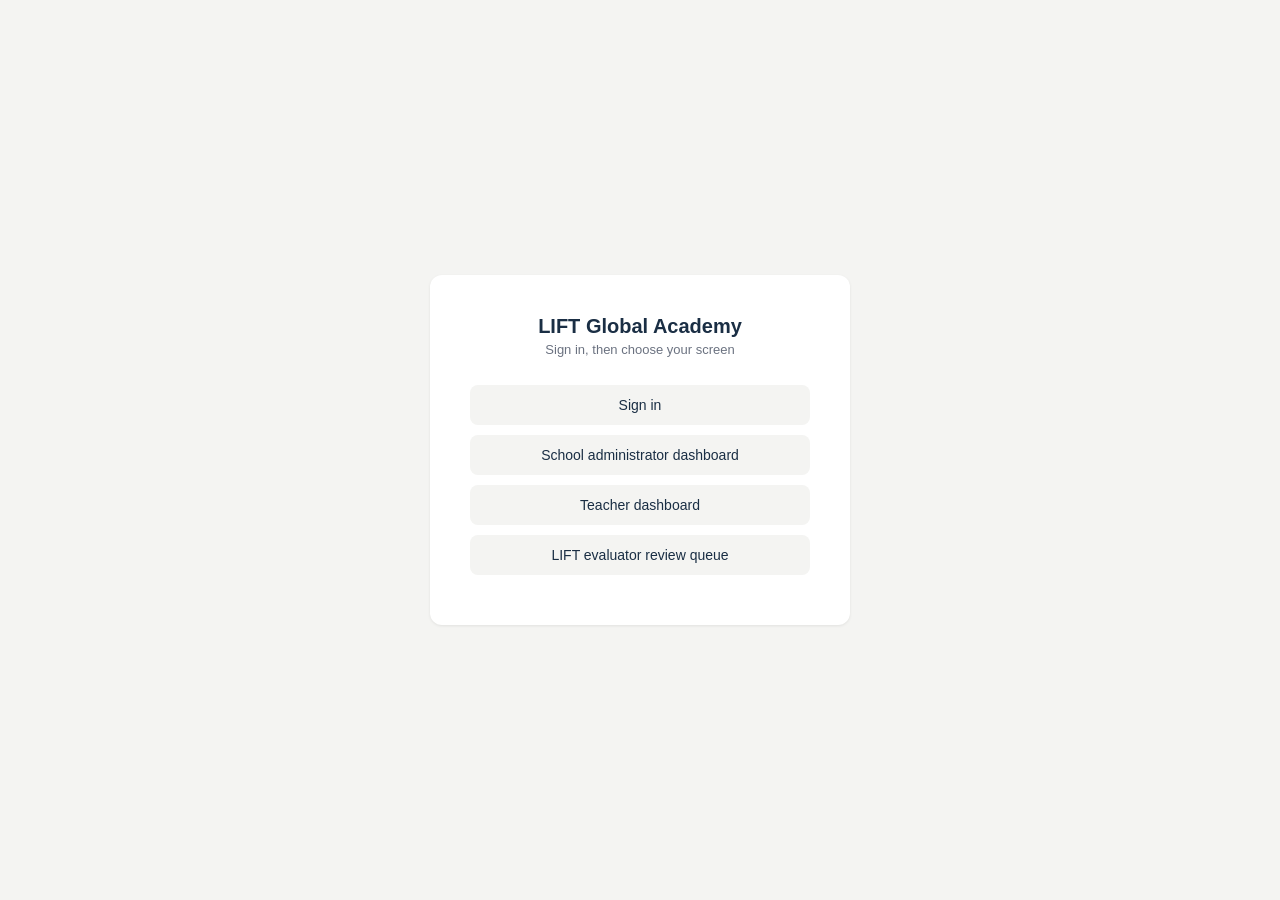
==== index.html @ cf637b38 "Add files via upload" ====
<!DOCTYPE html>
<html lang="en">
<head>
<meta charset="UTF-8">
<meta name="viewport" content="width=device-width, initial-scale=1.0">
<title>LIFT Global Academy</title>
<style>
  * { box-sizing: border-box; margin: 0; padding: 0; }
  body {
    font-family: -apple-system, BlinkMacSystemFont, "Segoe UI", Arial, sans-serif;
    background: #f4f4f2;
    min-height: 100vh;
    display: flex;
    align-items: center;
    justify-content: center;
    padding: 20px;
  }
  .card {
    background: #ffffff;
    border-radius: 12px;
    box-shadow: 0 1px 3px rgba(0,0,0,0.08);
    padding: 40px;
    width: 100%;
    max-width: 420px;
    text-align: center;
  }
  h1 { font-size: 20px; font-weight: 600; color: #1a2e44; margin-bottom: 4px; }
  .subtitle { font-size: 13px; color: #6b7280; margin-bottom: 28px; }
  a.link-btn {
    display: block;
    padding: 12px;
    margin-bottom: 10px;
    background: #f4f4f2;
    color: #1a2e44;
    border-radius: 8px;
    text-decoration: none;
    font-size: 14px;
    font-weight: 500;
  }
  a.link-btn:hover { background: #e8e8e6; }
</style>
</head>
<body>

<div class="card">
  <h1>LIFT Global Academy</h1>
  <div class="subtitle">Sign in, then choose your screen</div>
  <a class="link-btn" href="lift_login.html">Sign in</a>
  <a class="link-btn" href="lift_admin.html">School administrator dashboard</a>
  <a class="link-btn" href="lift_teacher.html">Teacher dashboard</a>
  <a class="link-btn" href="lift_evaluator.html">LIFT evaluator review queue</a>
</div>

</body>
</html>
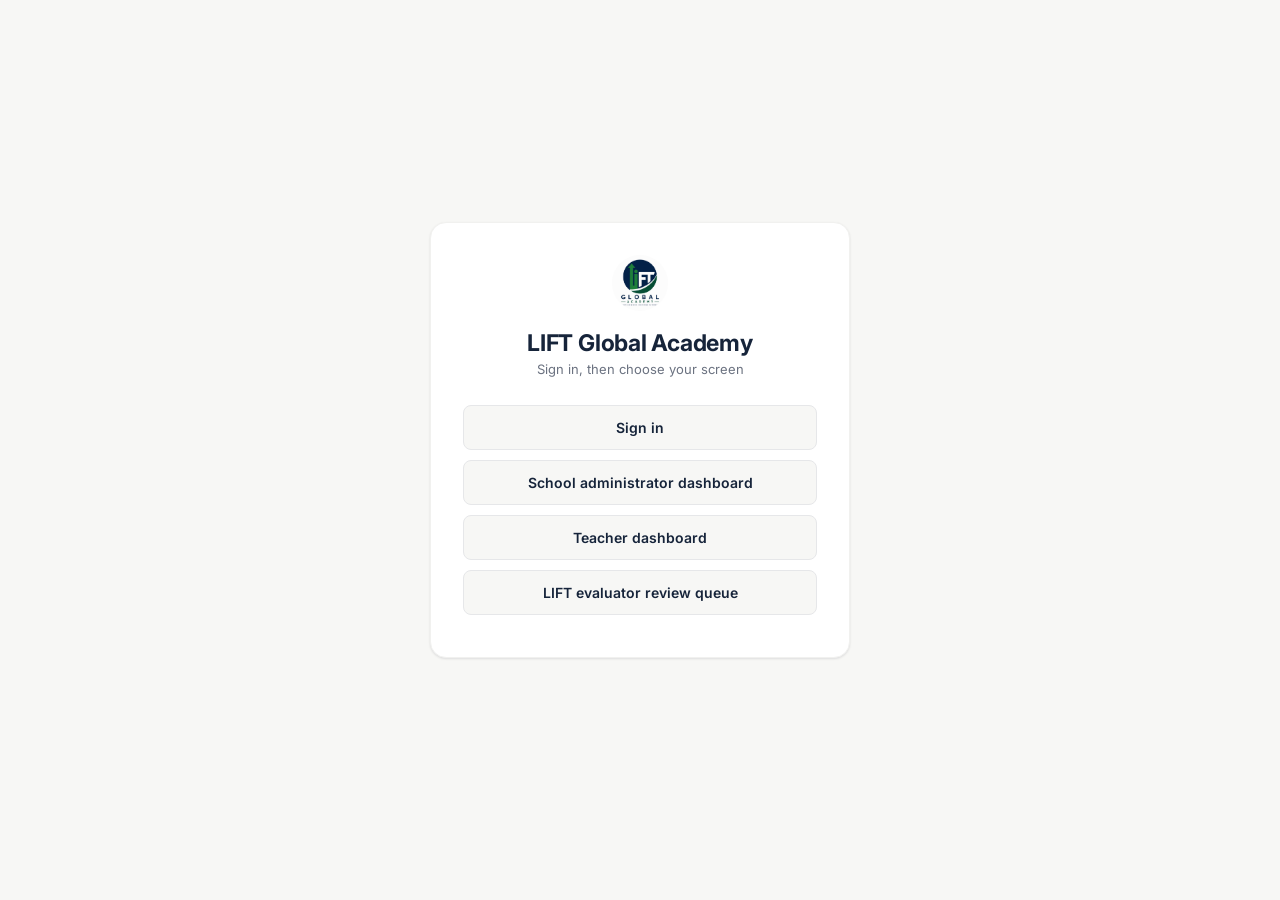
==== commit 32fef0e8: "Add files via upload" ====
--- a/index.html
+++ b/index.html
@@ -4,51 +4,23 @@
 <meta charset="UTF-8">
 <meta name="viewport" content="width=device-width, initial-scale=1.0">
 <title>LIFT Global Academy</title>
+<link rel="stylesheet" href="lift-style.css">
 <style>
-  * { box-sizing: border-box; margin: 0; padding: 0; }
-  body {
-    font-family: -apple-system, BlinkMacSystemFont, "Segoe UI", Arial, sans-serif;
-    background: #f4f4f2;
-    min-height: 100vh;
-    display: flex;
-    align-items: center;
-    justify-content: center;
-    padding: 20px;
-  }
-  .card {
-    background: #ffffff;
-    border-radius: 12px;
-    box-shadow: 0 1px 3px rgba(0,0,0,0.08);
-    padding: 40px;
-    width: 100%;
-    max-width: 420px;
-    text-align: center;
-  }
-  h1 { font-size: 20px; font-weight: 600; color: #1a2e44; margin-bottom: 4px; }
-  .subtitle { font-size: 13px; color: #6b7280; margin-bottom: 28px; }
-  a.link-btn {
-    display: block;
-    padding: 12px;
-    margin-bottom: 10px;
-    background: #f4f4f2;
-    color: #1a2e44;
-    border-radius: 8px;
-    text-decoration: none;
-    font-size: 14px;
-    font-weight: 500;
-  }
-  a.link-btn:hover { background: #e8e8e6; }
+  .landing-logo { width: 56px; height: 56px; border-radius: 50%; margin: 0 auto 18px; display: block; }
 </style>
 </head>
 <body>
 
-<div class="card">
-  <h1>LIFT Global Academy</h1>
-  <div class="subtitle">Sign in, then choose your screen</div>
-  <a class="link-btn" href="lift_login.html">Sign in</a>
-  <a class="link-btn" href="lift_admin.html">School administrator dashboard</a>
-  <a class="link-btn" href="lift_teacher.html">Teacher dashboard</a>
-  <a class="link-btn" href="lift_evaluator.html">LIFT evaluator review queue</a>
+<div class="center-page">
+  <div class="card" style="max-width:420px; width:100%; text-align:center;">
+    <img class="landing-logo" src="lift-logo.png" alt="LIFT Global Academy logo">
+    <h1>LIFT Global Academy</h1>
+    <div class="subtitle" style="margin-bottom:28px;">Sign in, then choose your screen</div>
+    <a class="link-btn" href="lift_login.html">Sign in</a>
+    <a class="link-btn" href="lift_admin.html">School administrator dashboard</a>
+    <a class="link-btn" href="lift_teacher.html">Teacher dashboard</a>
+    <a class="link-btn" href="lift_evaluator.html">LIFT evaluator review queue</a>
+  </div>
 </div>
 
 </body>
--- a/lift-style.css
+++ b/lift-style.css
@@ -0,0 +1,497 @@
+/* ==========================================================================
+   LIFT Global Academy — shared design system
+   One stylesheet, linked from every screen with:
+     <link rel="stylesheet" href="lift-style.css">
+   No build step — plain CSS, safe to edit directly and re-upload.
+   ========================================================================== */
+
+@import url('https://fonts.googleapis.com/css2?family=Inter:wght@400;500;600;700&display=swap');
+
+:root {
+  /* Brand (sampled from the LIFT logo mark) */
+  --navy-950: #0f1c2e;
+  --navy-900: #16243a;
+  --navy-800: #1a2e44;   /* primary brand color, same as the original screens */
+  --navy-700: #2c4a68;
+  --navy-600: #3d5e80;
+  --logo-blue: #1e4a88;
+  --brand-green: #00b863; /* deepened slightly from the logo's bright green for contrast */
+  --brand-green-light: #e6faf0;
+
+  /* Neutrals */
+  --slate-50: #f7f7f5;
+  --slate-100: #f1f1ef;
+  --slate-200: #e6e7e9;
+  --slate-300: #d8dadd;
+  --slate-400: #9ca3af;
+  --slate-500: #6b7280;
+  --slate-600: #4b5563;
+  --slate-700: #374151;
+  --slate-900: #111827;
+  --white: #ffffff;
+
+  /* Status colors */
+  --amber-50: #fef3c7;
+  --amber-700: #92400e;
+  --green-50: #d1fae5;
+  --green-700: #065f46;
+  --green-600: #15803d;
+  --green-600-hover: #14642f;
+  --red-50: #fef2f2;
+  --red-100: #fecaca;
+  --red-700: #991b1b;
+
+  /* Surface */
+  --radius-sm: 8px;
+  --radius-md: 12px;
+  --radius-lg: 16px;
+  --shadow-sm: 0 1px 2px rgba(15, 23, 42, 0.05), 0 1px 3px rgba(15, 23, 42, 0.06);
+  --shadow-md: 0 4px 10px rgba(15, 23, 42, 0.08), 0 2px 4px rgba(15, 23, 42, 0.05);
+  --shadow-lg: 0 12px 28px rgba(15, 23, 42, 0.12), 0 4px 10px rgba(15, 23, 42, 0.06);
+
+  --font-sans: 'Inter', -apple-system, BlinkMacSystemFont, "Segoe UI", Arial, sans-serif;
+}
+
+* { box-sizing: border-box; }
+html, body { margin: 0; padding: 0; }
+
+body {
+  font-family: var(--font-sans);
+  background: var(--slate-50);
+  color: var(--slate-900);
+  min-height: 100vh;
+  -webkit-font-smoothing: antialiased;
+  -moz-osx-font-smoothing: grayscale;
+}
+
+/* ---------- Layout ---------- */
+
+.page { min-height: 100vh; display: flex; flex-direction: column; }
+
+.center-page {
+  min-height: 100vh;
+  display: flex;
+  align-items: center;
+  justify-content: center;
+  padding: 24px;
+}
+
+.wrap {
+  max-width: 760px;
+  margin: 0 auto;
+  padding: 28px 20px 60px;
+}
+
+.wrap--narrow { max-width: 460px; }
+.wrap--wide { max-width: 880px; }
+
+/* ---------- Navbar ---------- */
+
+.navbar {
+  position: sticky;
+  top: 0;
+  z-index: 10;
+  background: var(--white);
+  border-bottom: 1px solid var(--slate-200);
+  padding: 12px 20px;
+}
+
+.navbar-inner {
+  max-width: 880px;
+  margin: 0 auto;
+  display: flex;
+  align-items: center;
+  justify-content: space-between;
+  gap: 12px;
+  flex-wrap: wrap;
+}
+
+.navbar-brand {
+  display: flex;
+  align-items: center;
+  gap: 10px;
+  text-decoration: none;
+  color: inherit;
+}
+
+.navbar-logo {
+  width: 32px;
+  height: 32px;
+  border-radius: 50%;
+  display: block;
+  flex-shrink: 0;
+}
+
+.navbar-title {
+  font-size: 15px;
+  font-weight: 700;
+  color: var(--navy-900);
+  line-height: 1.2;
+}
+
+.navbar-subtitle {
+  font-size: 12px;
+  color: var(--slate-500);
+  line-height: 1.2;
+}
+
+.navbar-actions {
+  display: flex;
+  align-items: center;
+  gap: 10px;
+  font-size: 13px;
+}
+
+.navbar-back {
+  color: var(--slate-600);
+  text-decoration: none;
+  font-size: 13px;
+  font-weight: 500;
+}
+.navbar-back:hover { color: var(--navy-800); }
+
+/* ---------- Cards ---------- */
+
+.card {
+  background: var(--white);
+  border: 1px solid var(--slate-100);
+  border-radius: var(--radius-lg);
+  box-shadow: var(--shadow-sm);
+  padding: 32px;
+  margin-bottom: 20px;
+}
+
+.card--tight { padding: 22px; }
+
+.card-header {
+  display: flex;
+  justify-content: space-between;
+  align-items: flex-start;
+  gap: 12px;
+  flex-wrap: wrap;
+  margin-bottom: 18px;
+}
+
+h1 { font-size: 23px; font-weight: 700; color: var(--navy-900); margin: 0 0 4px; letter-spacing: -0.01em; }
+h2 { font-size: 16px; font-weight: 700; color: var(--navy-900); margin: 0 0 14px; }
+h3 { font-size: 14px; font-weight: 600; color: var(--navy-900); margin: 0 0 10px; }
+
+.subtitle, .top-subtitle { font-size: 13px; color: var(--slate-500); }
+
+.section-label {
+  font-size: 11px;
+  font-weight: 700;
+  color: var(--slate-500);
+  text-transform: uppercase;
+  letter-spacing: 0.06em;
+  margin: 30px 0 12px;
+}
+.section-label:first-child { margin-top: 0; }
+
+.hint { font-size: 12px; color: var(--slate-400); margin-top: 16px; }
+
+/* ---------- Buttons ---------- */
+
+button, .btn {
+  font-family: inherit;
+  font-size: 14px;
+  font-weight: 600;
+  padding: 10px 18px;
+  border-radius: 10px;
+  border: none;
+  cursor: pointer;
+  transition: background-color .15s ease, border-color .15s ease, box-shadow .15s ease, transform .1s ease;
+  display: inline-flex;
+  align-items: center;
+  justify-content: center;
+  gap: 6px;
+}
+
+button:active { transform: translateY(1px); }
+
+button, .btn-primary {
+  background: var(--navy-800);
+  color: var(--white);
+}
+button:hover, .btn-primary:hover { background: var(--navy-900); }
+button:disabled { background: var(--slate-300); color: var(--slate-500); cursor: not-allowed; transform: none; }
+
+.btn-secondary, button.secondary {
+  background: var(--white);
+  color: var(--navy-800);
+  border: 1px solid var(--slate-300);
+}
+.btn-secondary:hover, button.secondary:hover { background: var(--slate-50); border-color: var(--navy-800); }
+
+.btn-outline-danger, button.signout, button.logout-btn, button.back {
+  background: var(--white);
+  color: var(--slate-600);
+  border: 1px solid var(--slate-300);
+  font-weight: 500;
+  padding: 8px 14px;
+  font-size: 13px;
+}
+.btn-outline-danger:hover, button.signout:hover, button.logout-btn:hover, button.back:hover {
+  border-color: var(--red-700);
+  color: var(--red-700);
+  background: var(--red-50);
+}
+button.back:hover { border-color: var(--navy-800); color: var(--navy-800); background: var(--slate-50); }
+
+button.approve {
+  background: var(--green-600);
+  color: var(--white);
+}
+button.approve:hover { background: var(--green-600-hover); }
+
+button.revise {
+  background: var(--red-50);
+  color: var(--red-700);
+  border: 1px solid var(--red-100);
+}
+button.revise:hover { background: #fde4e4; }
+
+/* ---------- Forms ---------- */
+
+label {
+  display: block;
+  font-size: 13px;
+  color: var(--slate-700);
+  font-weight: 600;
+  margin: 16px 0 6px;
+}
+label:first-of-type { margin-top: 0; }
+
+input, select, textarea {
+  width: 100%;
+  padding: 10px 13px;
+  border: 1px solid var(--slate-300);
+  border-radius: 10px;
+  font-size: 14px;
+  font-family: inherit;
+  background: var(--white);
+  color: var(--slate-900);
+  transition: border-color .15s ease, box-shadow .15s ease;
+}
+
+textarea { resize: vertical; min-height: 90px; }
+
+input:focus, select:focus, textarea:focus {
+  outline: none;
+  border-color: var(--navy-800);
+  box-shadow: 0 0 0 3px rgba(26, 46, 68, 0.12);
+}
+
+input::placeholder, textarea::placeholder { color: var(--slate-400); }
+
+input:disabled, select:disabled { background: var(--slate-50); color: var(--slate-400); }
+
+/* ---------- Messages ---------- */
+
+.msg {
+  margin-top: 14px;
+  padding: 11px 14px;
+  border-radius: var(--radius-sm);
+  font-size: 13px;
+  display: none;
+  font-weight: 500;
+}
+.msg.error { background: var(--red-50); color: var(--red-700); display: block; }
+.msg.success { background: var(--green-50); color: var(--green-700); display: block; }
+
+.error { background: var(--red-50); color: var(--red-700); border-radius: var(--radius-sm); padding: 11px 14px; font-size: 13px; margin-bottom: 16px; display: none; }
+
+/* ---------- Tiles ---------- */
+
+.tile-grid {
+  display: grid;
+  grid-template-columns: repeat(auto-fit, minmax(220px, 1fr));
+  gap: 12px;
+}
+
+a.tile {
+  display: block;
+  padding: 20px;
+  border-radius: var(--radius-md);
+  border: 1px solid var(--slate-200);
+  text-decoration: none;
+  color: var(--navy-900);
+  background: var(--white);
+  transition: transform .12s ease, box-shadow .12s ease, border-color .12s ease;
+}
+a.tile:hover { border-color: var(--navy-800); box-shadow: var(--shadow-md); transform: translateY(-2px); }
+a.tile .tile-title { font-weight: 700; font-size: 14px; margin-bottom: 4px; }
+a.tile .tile-desc { font-size: 12px; color: var(--slate-500); line-height: 1.45; }
+a.tile.coming-soon { opacity: 0.5; cursor: default; pointer-events: none; }
+
+/* ---------- Status pills ---------- */
+
+.status-pill {
+  font-size: 11px;
+  padding: 3px 10px;
+  border-radius: 999px;
+  font-weight: 700;
+  white-space: nowrap;
+  letter-spacing: 0.01em;
+}
+.status-draft { background: var(--slate-100); color: var(--slate-600); }
+.status-pending_review { background: var(--amber-50); color: var(--amber-700); }
+.status-approved { background: var(--green-50); color: var(--green-700); }
+.status-revisions_requested { background: var(--red-50); color: var(--red-700); }
+
+/* ---------- Lists / rows ---------- */
+
+.list-item {
+  display: flex;
+  justify-content: space-between;
+  padding: 12px 0;
+  border-bottom: 1px solid var(--slate-100);
+  font-size: 14px;
+}
+.list-item:last-child { border-bottom: none; }
+.list-item .meta { color: var(--slate-500); font-size: 12px; }
+.list-item .row1 { display: flex; justify-content: space-between; font-weight: 600; width: 100%; }
+
+.info-row {
+  display: flex;
+  justify-content: space-between;
+  padding: 11px 0;
+  border-bottom: 1px solid var(--slate-100);
+  font-size: 14px;
+}
+.info-row:last-of-type { border-bottom: none; }
+.info-label { color: var(--slate-500); }
+.info-value { color: var(--slate-900); font-weight: 600; }
+
+.empty-note { color: var(--slate-400); font-size: 13px; padding: 10px 0; }
+
+/* ---------- Queue items (evaluator) ---------- */
+
+.queue-item {
+  border: 1px solid var(--slate-200);
+  border-radius: var(--radius-md);
+  padding: 16px 18px;
+  margin-bottom: 10px;
+  cursor: pointer;
+  transition: border-color .12s ease, box-shadow .12s ease;
+}
+.queue-item:hover { border-color: var(--navy-800); box-shadow: var(--shadow-sm); }
+.queue-item .row1 { display: flex; justify-content: space-between; align-items: baseline; }
+.queue-item .student-name { font-weight: 700; font-size: 15px; color: var(--navy-900); }
+.queue-item .meta { color: var(--slate-500); font-size: 12px; margin-top: 4px; }
+
+/* ---------- Detail panel ---------- */
+
+.detail-row { margin-bottom: 18px; }
+.detail-label { font-size: 11px; color: var(--slate-500); font-weight: 700; text-transform: uppercase; letter-spacing: 0.04em; margin-bottom: 5px; }
+.detail-value { font-size: 14px; color: var(--slate-900); white-space: pre-wrap; line-height: 1.5; }
+.grade-display { font-size: 28px; font-weight: 700; color: var(--navy-900); }
+
+.actions { margin-top: 18px; display: flex; gap: 10px; flex-wrap: wrap; }
+
+/* ---------- Progress bars ---------- */
+
+.overall-bar-wrap { margin-top: 22px; }
+.overall-label { display: flex; justify-content: space-between; font-size: 13px; color: var(--slate-700); margin-bottom: 7px; font-weight: 500; }
+.bar-track { background: var(--slate-100); border-radius: 999px; height: 10px; overflow: hidden; }
+.bar-fill { height: 100%; background: var(--navy-800); border-radius: 999px; transition: width .3s ease; }
+.bar-fill.complete { background: var(--green-600); }
+
+.req-row { padding: 15px 0; border-bottom: 1px solid var(--slate-100); }
+.req-row:last-child { border-bottom: none; }
+.req-top { display: flex; justify-content: space-between; font-size: 14px; font-weight: 600; margin-bottom: 7px; }
+.req-credits { color: var(--slate-500); font-weight: 400; }
+.req-row .bar-track { height: 7px; }
+.req-row .bar-fill { background: var(--logo-blue); }
+.req-row .bar-fill.complete { background: var(--green-600); }
+.req-note { font-size: 11px; color: var(--slate-400); margin-top: 5px; }
+
+/* ---------- Checkboxes (subject picker) ---------- */
+
+.checkbox-grid {
+  display: grid;
+  grid-template-columns: repeat(auto-fit, minmax(150px, 1fr));
+  gap: 10px;
+  margin-top: 8px;
+}
+.checkbox-item {
+  display: flex;
+  align-items: center;
+  gap: 8px;
+  padding: 11px 13px;
+  border: 1px solid var(--slate-300);
+  border-radius: var(--radius-sm);
+  font-size: 13px;
+  font-weight: 500;
+  transition: border-color .12s ease, background-color .12s ease;
+}
+.checkbox-item:has(input:checked) { border-color: var(--navy-800); background: var(--slate-50); }
+.checkbox-item input { width: auto; margin: 0; accent-color: var(--navy-800); }
+
+.subject-block {
+  border: 1px solid var(--slate-200);
+  border-radius: var(--radius-md);
+  padding: 18px;
+  margin-bottom: 14px;
+  background: var(--slate-50);
+}
+
+.subject-row {
+  display: grid;
+  grid-template-columns: 140px 1fr;
+  gap: 12px;
+  margin-bottom: 10px;
+}
+.subject-row label { margin-top: 0; }
+
+/* ---------- Tables ---------- */
+
+.preview-table { width: 100%; border-collapse: collapse; margin-top: 16px; font-size: 13px; }
+.preview-table th { text-align: left; color: var(--slate-500); font-weight: 600; padding: 9px 6px; border-bottom: 1px solid var(--slate-200); }
+.preview-table td { padding: 9px 6px; border-bottom: 1px solid var(--slate-100); }
+.preview-table .term-header td { font-weight: 700; color: var(--navy-900); background: var(--slate-50); padding-top: 14px; }
+.summary-row td { font-weight: 700; }
+
+/* ---------- Gate / loading ---------- */
+
+.gate {
+  text-align: center;
+  padding: 70px 20px;
+  color: var(--slate-500);
+  font-size: 14px;
+}
+.gate a { color: var(--navy-800); font-weight: 600; }
+
+.spinner {
+  width: 22px;
+  height: 22px;
+  border: 2.5px solid var(--slate-200);
+  border-top-color: var(--navy-800);
+  border-radius: 50%;
+  margin: 0 auto 14px;
+  animation: spin .7s linear infinite;
+}
+@keyframes spin { to { transform: rotate(360deg); } }
+
+/* ---------- Misc ---------- */
+
+a { color: var(--navy-800); }
+.link-btn {
+  display: block;
+  padding: 13px 16px;
+  margin-bottom: 10px;
+  background: var(--slate-50);
+  color: var(--navy-900);
+  border: 1px solid var(--slate-200);
+  border-radius: var(--radius-sm);
+  text-decoration: none;
+  font-size: 14px;
+  font-weight: 600;
+  transition: background-color .12s ease, border-color .12s ease;
+}
+a.link-btn:hover { background: var(--white); border-color: var(--navy-800); }
+
+@media (max-width: 560px) {
+  .card { padding: 22px; }
+  .navbar-inner { gap: 8px; }
+}
